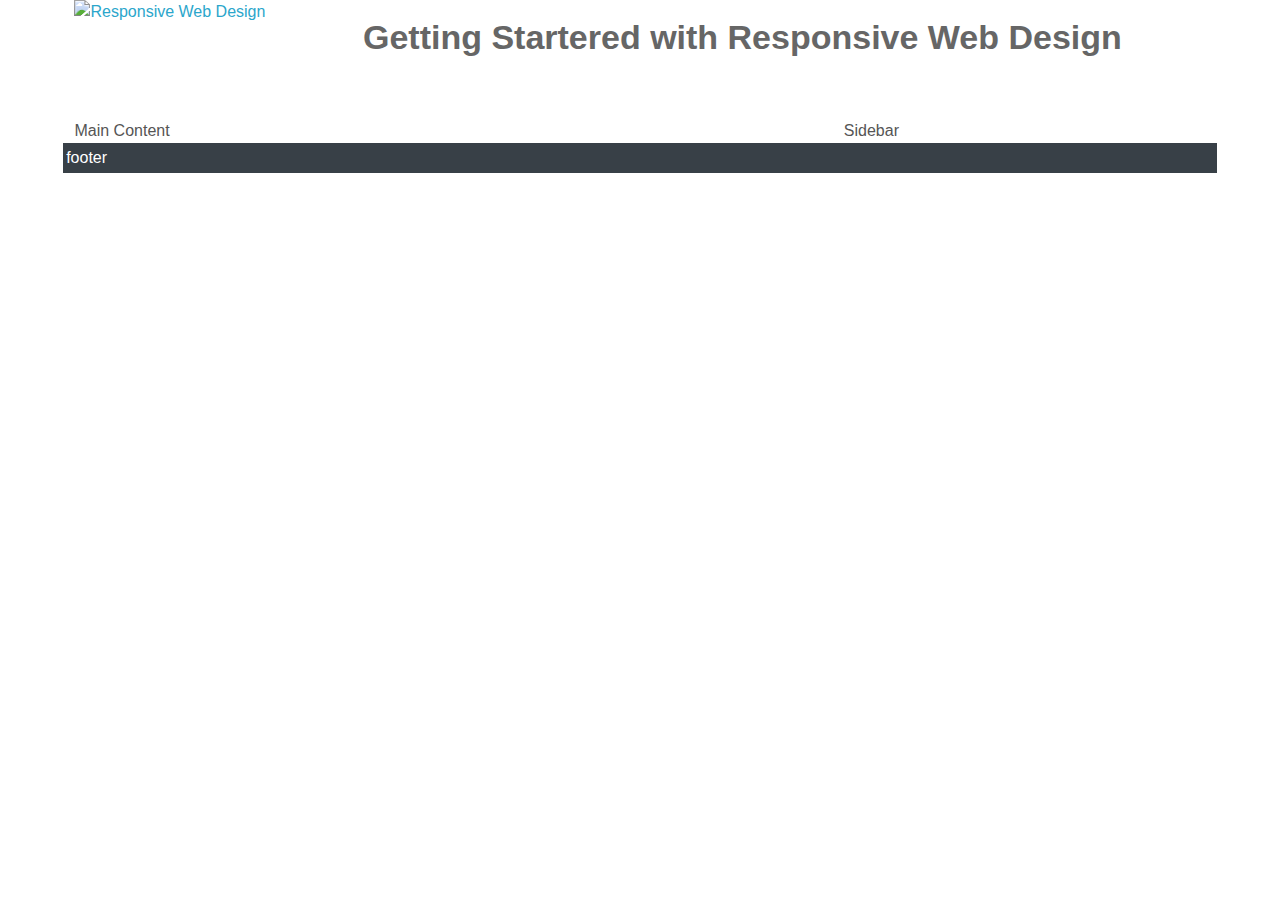
==== news.html @ 5d09f3d2 "First commit" ====
<!DOCTYPE html>
	<html>
	<head>
		<meta charset="utf-8">
		<meta http-equiv="X-UA-Compatible" content="IE=edge">
		<title>Getting Started with Responsive Web Design</title>
		<meta name="viewport" content="width=device-width, initial-scale=1.0">
		<link rel="stylesheet" href="css/grid.css">
		<link rel="stylesheet" href="css/styles.css">
	</head>
	<body>
		<div id="container" class="container_12">

			<header class="grid_12">
				<div class="grid_3 logo"><a href="index.html"><img src="http://placehold.it/200x100" alt="Responsive Web Design"></a>
				</div>
				<div class="sitename grid_9">
					<a href="index.html"><h1>Getting Startered with Responsive Web Design</h1>
					</div>
			</header>

			<!-- navigation -->
			<nav id="navigation" class="grid_12">
				<ul>
					<li><a href="#">Home</a></li>
					<li><a href="#">About Us</a></li>
					<li><a href="#">Services</a></li>
					<li><a href="#">Schedule</a></li>
					<li><a href="#">Contact Us</a></li>
				</ul>
			</nav>
			
			<section id="content" class="grid_12">
					<div class="grid_8">Main Content</div>
					<div class="grid_4">Sidebar</div>
			</section>	

			<footer class="grid_12">
				footer
			</footer>

		</div> <!-- /end of container -->
	</body>
</html>
---- css/grid.css ----
/*
	960 Grid System ~ Core CSS.
	Learn more ~ http://960.gs/

	Licensed under GPL and MIT.
*/

/* =Containers
--------------------------------------------------------------------------------*/

.container_12,
.container_16
{
	width: 92%;
	margin-left: 4%;
	margin-right: 4%;
}

/* =Grid >> Global
--------------------------------------------------------------------------------*/

.grid_1,
.grid_2,
.grid_3,
.grid_4,
.grid_5,
.grid_6,
.grid_7,
.grid_8,
.grid_9,
.grid_10,
.grid_11,
.grid_12,
.grid_13,
.grid_14,
.grid_15,
.grid_16
{
	display: inline;
	float: left;
	margin-left: 1%;
	margin-right: 1%;
}

.container_12 .grid_3,
.container_16 .grid_4
{
	width: 23%;
}

.container_12 .grid_6,
.container_16 .grid_8
{
	width: 48%;
}

.container_12 .grid_9,
.container_16 .grid_12
{
	width: 73%;
}

.container_12 .grid_12,
.container_16 .grid_16
{
	width: 98%;
}

/* =Grid >> Children (Alpha ~ First, Omega ~ Last)
--------------------------------------------------------------------------------*/

.alpha
{
	margin-left: 0;
}

.omega
{
	margin-right: 0;
}

/* =Grid >> 12 Columns
--------------------------------------------------------------------------------*/

.container_12 .grid_1
{
	width: 6.333%;
}

.container_12 .grid_2
{
	width: 14.666%;
}

.container_12 .grid_4
{
	width: 31.333%;
}

.container_12 .grid_5
{
	width: 39.666%;
}

.container_12 .grid_7
{
	width: 56.333%;
}

.container_12 .grid_8
{
	width: 64.666%;
}

.container_12 .grid_10
{
	width: 81.333%;
}

.container_12 .grid_11
{
	width: 89.666%;
}

/* =Grid >> 16 Columns
--------------------------------------------------------------------------------*/

.container_16 .grid_1
{
	width: 4.25%;
}

.container_16 .grid_2
{
	width: 10.5%;
}

.container_16 .grid_3
{
	width: 16.75%;
}

.container_16 .grid_5
{
	width: 29.25%;
}

.container_16 .grid_6
{
	width: 35.5%;
}

.container_16 .grid_7
{
	width: 41.75%;
}

.container_16 .grid_9
{
	width: 54.25%;
}

.container_16 .grid_10
{
	width: 60.5%;
}

.container_16 .grid_11
{
	width: 66.75%;
}

.container_16 .grid_13
{
	width: 79.25%;
}

.container_16 .grid_14
{
	width: 85.5%;
}

.container_16 .grid_15
{
	width: 91.75%;
}

/* =Prefix Extra Space >> Global
--------------------------------------------------------------------------------*/

.container_12 .prefix_3,
.container_16 .prefix_4
{
	padding-left: 25%;
}

.container_12 .prefix_6,
.container_16 .prefix_8
{
	padding-left: 50%;
}

.container_12 .prefix_9,
.container_16 .prefix_12
{
	padding-left: 75%;
}

/* =Prefix Extra Space >> 12 Columns
--------------------------------------------------------------------------------*/

.container_12 .prefix_1
{
	padding-left: 8.333%;
}

.container_12 .prefix_2
{
	padding-left: 16.666%;
}

.container_12 .prefix_4
{
	padding-left: 33.333%;
}

.container_12 .prefix_5
{
	padding-left: 41.666%;
}

.container_12 .prefix_7
{
	padding-left: 58.333%;
}

.container_12 .prefix_8
{
	padding-left: 66.666%;
}

.container_12 .prefix_10
{
	padding-left: 83.333%;
}

.container_12 .prefix_11
{
	padding-left: 91.666%;
}

/* =Prefix Extra Space >> 16 Columns
--------------------------------------------------------------------------------*/

.container_16 .prefix_1
{
	padding-left: 6.25%;
}

.container_16 .prefix_2
{
	padding-left: 12.5%;
}

.container_16 .prefix_3
{
	padding-left: 18.75%;
}

.container_16 .prefix_5
{
	padding-left: 31.25%;
}

.container_16 .prefix_6
{
	padding-left: 37.5%;
}

.container_16 .prefix_7
{
	padding-left: 43.75%;
}

.container_16 .prefix_9
{
	padding-left: 56.25%;
}

.container_16 .prefix_10
{
	padding-left: 62.5%;
}

.container_16 .prefix_11
{
	padding-left: 68.75%;
}

.container_16 .prefix_13
{
	padding-left: 81.25%;
}

.container_16 .prefix_14
{
	padding-left: 87.5%;
}

.container_16 .prefix_15
{
	padding-left: 93.75%;
}

/* =Suffix Extra Space >> Global
--------------------------------------------------------------------------------*/

.container_12 .suffix_3,
.container_16 .suffix_4
{
	padding-right: 25%;
}

.container_12 .suffix_6,
.container_16 .suffix_8
{
	padding-right: 50%;
}

.container_12 .suffix_9,
.container_16 .suffix_12
{
	padding-right: 75%;
}

/* =Suffix Extra Space >> 12 Columns
--------------------------------------------------------------------------------*/

.container_12 .suffix_1
{
	padding-right: 8.333%;
}

.container_12 .suffix_2
{
	padding-right: 16.666%;
}

.container_12 .suffix_4
{
	padding-right: 33.333%;
}

.container_12 .suffix_5
{
	padding-right: 41.666%;
}

.container_12 .suffix_7
{
	padding-right: 58.333%;
}

.container_12 .suffix_8
{
	padding-right: 66.666%;
}

.container_12 .suffix_10
{
	padding-right: 83.333%;
}

.container_12 .suffix_11
{
	padding-right: 91.666%;
}

/* =Suffix Extra Space >> 16 Columns
--------------------------------------------------------------------------------*/

.container_16 .suffix_1
{
	padding-right: 6.25%;
}

.container_16 .suffix_2
{
	padding-right: 16.5%;
}

.container_16 .suffix_3
{
	padding-right: 18.75%;
}

.container_16 .suffix_5
{
	padding-right: 31.25%;
}

.container_16 .suffix_6
{
	padding-right: 37.5%;
}

.container_16 .suffix_7
{
	padding-right: 43.75%;
}

.container_16 .suffix_9
{
	padding-right: 56.25%;
}

.container_16 .suffix_10
{
	padding-right: 62.5%;
}

.container_16 .suffix_11
{
	padding-right: 68.75%;
}

.container_16 .suffix_13
{
	padding-right: 81.25%;
}

.container_16 .suffix_14
{
	padding-right: 87.5%;
}

.container_16 .suffix_15
{
	padding-right: 93.75%;
}

/* =Clear Floated Elements
--------------------------------------------------------------------------------*/

/* http://sonspring.com/journal/clearing-floats */

html body * span.clear,
html body * div.clear,
html body * li.clear,
html body * dd.clear
{
	background: none;
	border: 0;
	clear: both;
	display: block;
	float: none;
	font-size: 0;
	list-style: none;
	margin: 0;
	padding: 0;
	overflow: hidden;
	visibility: hidden;
	width: 0;
	height: 0;
}

/* http://www.positioniseverything.net/easyclearing.html */

.clearfix:after
{
	clear: both;
	content: '.';
	display: block;
	visibility: hidden;
	height: 0;
}

.clearfix
{
	display: inline-block;
}

* html .clearfix
{
	height: 1%;
}

.clearfix
{
	display: block;
}
---- css/styles.css ----
*, *:before, *:after {
  -moz-box-sizing: border-box; 
  -webkit-box-sizing: border-box; 
  box-sizing: border-box;
 }
img {
	max-width: 100%;
	height: auto;
}
html {
	font-size: 62.5%; 
	/*http://snook.ca/archives/html_and_css/font-size-with-rem*/
}
body {
	font-size: 16px;
	font-size: 1.6rem;
	line-height: 1.5;
	font-family: 'Lucida Grande',Verdana,Arial, sans-serif;
	color: #555;
	background: #FFF;
	margin: 0;
	padding: 0;
}
/* clearing floats */
.clearfix:before,
.clearfix:after {
    content: " ";
    display: table;
}
.clearfix:after {
    clear: both;
}
.clearfix {
    *zoom: 1;
}

a, a:link {
	color: #2BA6CB;
	text-decoration: none;
	outline: none;
}
a:hover {
	text-decoration: underline;
}
h1,h2,h3,h4,h5,h6 {
	font-family: 'Droid Sans', sans-serif;
	margin-top: .5em;
	margin-bottom: .5em;
	color: #666;
}
h1 {
	font-size: 34px;
	font-size: 3.4rem;
	line-height: 1.2;
}
h2 {
	font-size: 28px;
	font-size: 2.8rem;
}
ul {
	margin: 0;
	padding: 0;
	list-style: none;
}
#mobile-nav {
	display: none;
}
#header, footer {
	background: #384047;
	color: #FFF;
	padding: .2em;
}

/* Media Queries */
/*@media (min-width: 320px) {
	.container_12 {
		width: 100%;
		margin: 0;
	}
	#navigation, #sitename, .grid_12, #main, #sidebar {
		float: none;
	}
	#header {
		text-align: center;
		display: block;
		width: 100%;
	}
		#header h1 {
		margin-top: 0;
		text-align: right;
		margin-right: 1em;
	}
	#header h1 a {
		text-indent: 25px;
		font-size: 22px;
		font-size: 2.2rem;
		margin: 0 auto;
		color: #FFF;
		padding: .2em 0;
	}
	#mobile-nav {
	display: block;
	width: 100%;
	margin: 0;
	padding: 0;
}
	#mobile-nav ul {
	display: block;
	background: #384047;
	text-align: center;
	font-family: 'Droid Sans', sans-serif;
	text-transform: uppercase;
}
#mobile-nav li {
	display: block;
	width: 100%;
	height: 2.2em;
}
#mobile-nav a {
	display: block;
	color: #FFF;
	height: 2.2em;
	padding-top: .5em;
	border-bottom: 1px solid #fff;
}
#mobile-nav a:hover {
	text-decoration: none;
	background: #ccc;
	color: #FFF;
}
	.menu-icon {
		display: block;
		width: 25px;
		float: left;
		margin: 8px 0 0 10px;
	}
	.menu-icon .icon-bar {
		display: block;
		height: 2px;
		padding-top: 4px;
		border-bottom: 2px solid #FFF;
	}
}*/

@media (min-width: 481px) {
	h1 {
		font-size: 30px;
		font-size: 3rem;
	}
}

@media (min-width: 768px) {
	h1 {
		font-size: 34px;
		font-size: 3.4rem;
	}
		#navigation, #sitename, .grid_12, #main, #sidebar {
		float: left;
	}
	#sidebar {
		width: 31.333%;
	}
	#main {
		width: 64.666%;
	}
	.grid_5 {
		width: 39.666%
	}
	.grid_7 {
		width: 56.333%;
	}
	#mobile-nav, .menu-icon {
		display: none;
	}
	#navigation {
		display: block;
	}
	#navigation li {
	display: inline-block;
	height: 44px;
	padding: .5em;
	}
	#navigation a {
		color: #FFF;
	}
}
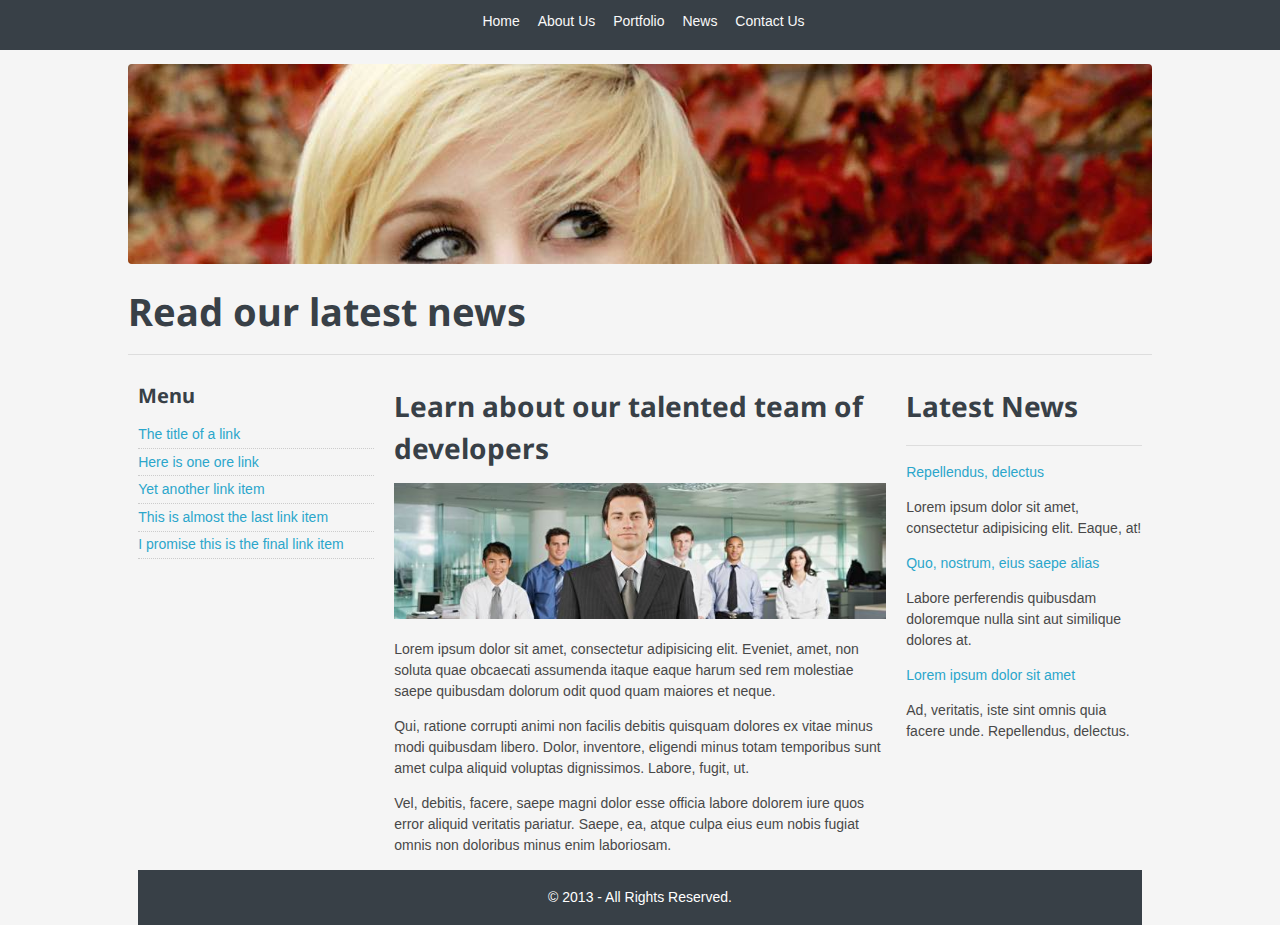
==== commit c93fe18a: "Completed layout for all screen sizes" ====
--- a/news.html
+++ b/news.html
@@ -4,39 +4,86 @@
 		<meta charset="utf-8">
 		<meta http-equiv="X-UA-Compatible" content="IE=edge">
 		<title>Getting Started with Responsive Web Design</title>
+		<link href='http://fonts.googleapis.com/css?family=Droid+Sans' rel='stylesheet' type='text/css'>
 		<meta name="viewport" content="width=device-width, initial-scale=1.0">
 		<link rel="stylesheet" href="css/grid.css">
 		<link rel="stylesheet" href="css/styles.css">
 	</head>
 	<body>
-		<div id="container" class="container_12">
+		<div class="topbar clearfix">
+			<a class="menu-icon" href="#mobile-nav">
+				<span class="icon-bar"></span>
+				<span class="icon-bar"></span>
+				<span class="icon-bar"></span>
+				</a>
 
-			<header class="grid_12">
-				<div class="grid_3 logo"><a href="index.html"><img src="http://placehold.it/200x100" alt="Responsive Web Design"></a>
-				</div>
-				<div class="sitename grid_9">
-					<a href="index.html"><h1>Getting Startered with Responsive Web Design</h1>
-					</div>
-			</header>
-
-			<!-- navigation -->
-			<nav id="navigation" class="grid_12">
-				<ul>
-					<li><a href="#">Home</a></li>
-					<li><a href="#">About Us</a></li>
-					<li><a href="#">Services</a></li>
-					<li><a href="#">Schedule</a></li>
-					<li><a href="#">Contact Us</a></li>
+			<nav>
+				<ul class="navigation">
+					<li><a href="index.html">Home</a></li>
+					<li><a href="index.html">About Us</a></li>
+					<li><a href="index.html">Portfolio</a></li>
+					<li><a href="news.html">News</a></li>
+					<li><a href="index.html">Contact Us</a></li>
 				</ul>
 			</nav>
-			
-			<section id="content" class="grid_12">
-					<div class="grid_8">Main Content</div>
-					<div class="grid_4">Sidebar</div>
-			</section>	
+		</div>
+
+
+		<div id="container" class="clearfix container_12">
+			<img class="news" src="images/news.jpg" alt="Latest News" title="Latest News">
+		<h1>Read our latest news</h1>
+<hr>
+	<section class="grid_6 push_3">
+		<h2>Learn about our talented team of developers</h2>
+		<img src="images/business.jpg" alt="Business">
+		<p>Lorem ipsum dolor sit amet, consectetur adipisicing elit. Eveniet, amet, non soluta quae obcaecati assumenda itaque eaque harum sed rem molestiae saepe quibusdam dolorum odit quod quam maiores et neque.</p>
+		<p>Qui, ratione corrupti animi non facilis debitis quisquam dolores ex vitae minus modi quibusdam libero. Dolor, inventore, eligendi minus totam temporibus sunt amet culpa aliquid voluptas dignissimos. Labore, fugit, ut.</p>
+		<p>Vel, debitis, facere, saepe magni dolor esse officia labore dolorem iure quos error aliquid veritatis pariatur. Saepe, ea, atque culpa eius eum nobis fugiat omnis non doloribus minus enim laboriosam.</p>
+	</section>
+	<aside class="grid_3 pull_6 sidebar-first">
+		<h3>Menu</h3>
+		<ul>
+			<li><a href="#">The title of a link</a></li>
+			<li><a href="#">Here is one ore link</a></li>
+			<li><a href="#">Yet another link item</a></li>
+			<li><a href="#">This is almost the last link item</a></li>
+			<li><a href="#">I promise this is the final link item</a></li>
+		</ul>
+	</aside>
+		<aside class="sidebar-second grid_3">
+		<h2>Latest News</h2>
+		<hr>
+				<ul class="events">
+				<li><a href="#">Repellendus, delectus</a>
+				<p>Lorem ipsum dolor sit amet, consectetur adipisicing elit. Eaque, at!</p>
+				</li>
+				<li><a href="#">Quo, nostrum, eius saepe alias</a>
+				<p>Labore perferendis quibusdam doloremque nulla sint aut similique dolores at.</p>
+				</li>
+				<li><a href="#">Lorem ipsum dolor sit amet</a>
+				<p>Ad, veritatis, iste sint omnis quia facere unde. Repellendus, delectus.</p>
+				</li>
+				</ul>
+		</aside>
+
+
+
+
+
+
+		<!-- navigation -->
+			<nav id="mobile-nav" class="grid_12">
+				<ul>
+					<li><a href="index.html">Home</a></li>
+					<li><a href="index.html">About Us</a></li>
+					<li><a href="index.html">Portfolio</a></li>
+					<li><a href="news.html">News</a></li>
+					<li><a href="index.html">Contact Us</a></li>
+				</ul>
+			</nav>
 
 			<footer class="grid_12">
-				footer
+				<p>&copy; 2013 - All Rights Reserved.</p>
 			</footer>
 
 		</div> <!-- /end of container -->
--- a/css/grid.css
+++ b/css/grid.css
@@ -206,6 +206,19 @@
 	padding-left: 75%;
 }
 
+/* = Push and Pull Classes for Source Ordering Purposes
+--------------------------------------------------------------------------------*/
+.container_12 .push_3, .container_12 .pull_6 {
+	position: relative;
+}
+.container_12 .push_3 {
+	left: 25%;
+}
+.container_12 .pull_6
+{
+	left: -50%;
+}
+
 /* =Prefix Extra Space >> 12 Columns
 --------------------------------------------------------------------------------*/
 
--- a/css/styles.css
+++ b/css/styles.css
@@ -1,40 +1,48 @@
-*, *:before, *:after {
-  -moz-box-sizing: border-box; 
-  -webkit-box-sizing: border-box; 
-  box-sizing: border-box;
- }
+*,
+*:before,
+*:after {
+	-moz-box-sizing: border-box;
+	box-sizing: border-box;
+}
+
+html {
+	font-size: 62.5%;
+	/*http://snook.ca/archives/html_and_css/font-size-with-rem*/
+}
+
+body {
+	font-size: 14px;
+	font-size: 1.4rem;
+	line-height: 1.5;
+	font-family: Verdana,Arial, sans-serif;
+	color: #484848;
+	margin: 0;
+	padding: 0;
+	background: #F5F5F5;
+}
+
+/* clearing floats */
+.clearfix:before,
+.clearfix:after {
+	content: " ";
+	display: table;
+}
+.clearfix:after {
+	clear: both;
+}
+.clearfix {
+	*zoom: 1;
+}
+
+/* resizable media */
 img {
 	max-width: 100%;
 	height: auto;
 }
-html {
-	font-size: 62.5%; 
-	/*http://snook.ca/archives/html_and_css/font-size-with-rem*/
-}
-body {
-	font-size: 16px;
-	font-size: 1.6rem;
-	line-height: 1.5;
-	font-family: 'Lucida Grande',Verdana,Arial, sans-serif;
-	color: #555;
-	background: #FFF;
-	margin: 0;
-	padding: 0;
-}
-/* clearing floats */
-.clearfix:before,
-.clearfix:after {
-    content: " ";
-    display: table;
-}
-.clearfix:after {
-    clear: both;
-}
-.clearfix {
-    *zoom: 1;
-}
-
-a, a:link {
+
+/* anchors */
+a,
+a:link {
 	color: #2BA6CB;
 	text-decoration: none;
 	outline: none;
@@ -42,145 +50,263 @@
 a:hover {
 	text-decoration: underline;
 }
-h1,h2,h3,h4,h5,h6 {
+
+/* typography */
+h1,
+h2,
+h3,
+h4,
+h5,
+h6 {
 	font-family: 'Droid Sans', sans-serif;
 	margin-top: .5em;
 	margin-bottom: .5em;
-	color: #666;
+	color: #384047;
 }
 h1 {
-	font-size: 34px;
-	font-size: 3.4rem;
+	font-size: 38px;
+	font-size: 3.8rem;
 	line-height: 1.2;
 }
 h2 {
 	font-size: 28px;
 	font-size: 2.8rem;
+}
+h3 {
+	font-size: 20px;
+	font-size: 2rem;
 }
 ul {
 	margin: 0;
 	padding: 0;
 	list-style: none;
 }
+hr {
+	border: solid #dddddd;
+	border-width: 1px 0 0;
+	clear: both;
+	margin: 1.25em 0 1.1875em;
+	height: 0;
+}
+
+/* hide mobile nav on large devices */
 #mobile-nav {
 	display: none;
 }
-#header, footer {
+
+/* top bar */
+.topbar {
+	height: 50px;
+}
+.topbar,
+footer {
 	background: #384047;
+	/*background: #EA4A3C;*/
 	color: #FFF;
 	padding: .2em;
 }
+.topbar ul {
+	margin-left: .5em;
+	margin-top: .4em;
+}
+.topbar ul li {
+	display: inline-block;
+	padding: .2em .5em;
+}
+.topbar nav a {
+	color: #F9F9F9;
+}
+
+/* Intro are and hero image on home page */
+.jumbotron {
+	margin-top: 2em;
+	margin-bottom: 2em;
+	padding: 2em;
+	background: #EBEBEB;
+	border-radius: 4px;
+}
+.jumbotron img {
+	width: 225px;
+	height: 225px;
+	border-radius: 50%;
+}
+.jumbotron .grid_4 {
+	text-align: center;
+}
+.jumbotron .button {
+	padding: .8em 1.8em;
+	background: #3f8abf;
+	color: #FFF;
+	border-radius: 4px;
+	margin-top: 1em;
+}
+.jumbotron .button:hover {
+	background: #326e99;
+	text-decoration: none;
+}
+.jumbotron h1 {
+	margin-bottom: 0;
+	font-size: 45px;
+	font-size: 4.5rem;
+}
+
+.company {
+	padding-bottom: 2em;
+}
+.sidebar-first ul li {
+	display: block;
+	padding-bottom: .2em;
+	padding-top: .2em;
+	list-style-type: inherit;
+	border-bottom: 1px dotted #CCC;
+}
+.news {
+	border-radius: 4px;
+}
 
 /* Media Queries */
-/*@media (min-width: 320px) {
+/*smartphones*/
+@media (min-width: 320px) {
+	p {
+		font-size: 1.6rem;
+	}
 	.container_12 {
+		width: 99%;
+		margin: auto;
+	}
+	h1 {
+		font-size: 1.6rem;
+	}
+	.topbar {
+		margin-bottom: 1em;
+	}
+	.topbar ul {
+		text-align: center;
+	}
+	.topbar ul li {
+		padding: .2em;
+	}
+	.jumbotron {
+		text-align: center;
+		padding-left: .01em;
+		padding-right: .01em;
+	}
+	/* reset floated elements */
+	.grid_4,
+	.grid_8,
+	.grid_6,
+	.grid_3 {
+		float: none;
+	}
+	h1 {
+		font-size: 2.4rem;
+	}
+	.services .block img {
+		padding-top: 2em;
+	}
+
+	/* display mobile nav */
+	#mobile-nav {
+		display: block;
+		background: #384047;
+		text-align: center;
+	}
+	#mobile-nav li {
+		border-bottom: 1px solid #555;
+	}
+	#mobile-nav a {
+		display: block;
+		height: 40px;
+		color: #FFF;
+		padding: .5em;
+	}
+	
+	/* hide main navigation on small devices */
+	.navigation {
+		display: none;
+	}
+	
+	/* display mobile nav icon on small devices */
+	.menu-icon {
+		display: block;
+		height: 30px;
+		width: 30px;
+		margin: .6em;
+		background: transparent;
+		float: left;
+	}
+	.menu-icon .icon-bar {
+		display: block;
+		height: 2px;
+		border-bottom: 2px solid #ccc;
+		padding-top: 4px;
+	}
+	footer {
+		background: #ccc;
+		margin: 0;
 		width: 100%;
-		margin: 0;
-	}
-	#navigation, #sitename, .grid_12, #main, #sidebar {
-		float: none;
-	}
-	#header {
 		text-align: center;
-		display: block;
-		width: 100%;
-	}
-		#header h1 {
-		margin-top: 0;
-		text-align: right;
-		margin-right: 1em;
-	}
-	#header h1 a {
-		text-indent: 25px;
-		font-size: 22px;
-		font-size: 2.2rem;
-		margin: 0 auto;
-		color: #FFF;
-		padding: .2em 0;
-	}
-	#mobile-nav {
-	display: block;
-	width: 100%;
-	margin: 0;
-	padding: 0;
-}
-	#mobile-nav ul {
-	display: block;
-	background: #384047;
-	text-align: center;
-	font-family: 'Droid Sans', sans-serif;
-	text-transform: uppercase;
-}
-#mobile-nav li {
-	display: block;
-	width: 100%;
-	height: 2.2em;
-}
-#mobile-nav a {
-	display: block;
-	color: #FFF;
-	height: 2.2em;
-	padding-top: .5em;
-	border-bottom: 1px solid #fff;
-}
-#mobile-nav a:hover {
-	text-decoration: none;
-	background: #ccc;
-	color: #FFF;
-}
+		color: #384047;
+	}
+}
+
+/*small tablets*/
+@media (min-width: 481px) {
+	.topbar ul li {
+		padding: .2em .5em;
+	}
+	#mobile-nav,
 	.menu-icon {
-		display: block;
-		width: 25px;
-		float: left;
-		margin: 8px 0 0 10px;
-	}
-	.menu-icon .icon-bar {
-		display: block;
-		height: 2px;
-		padding-top: 4px;
-		border-bottom: 2px solid #FFF;
-	}
-}*/
-
-@media (min-width: 481px) {
+		display: none;
+	}
+	.navigation {
+		display: block;
+	}
 	h1 {
 		font-size: 30px;
-		font-size: 3rem;
-	}
-}
-
+		font-size: 3.0rem;
+	}
+		footer {
+		background: #384047;
+		color: #FFF;
+	}
+}
+
+@media (max-width: 768px) {
+	.container_12 .grid_6,
+	.container_12 .grid_3 {
+		clear: both;
+		display: block;
+		width: 100%;
+		left: 0;
+	}
+}
+
+/*tablets*/
 @media (min-width: 768px) {
+	p {
+		font-size: 14px;
+		font-size: 1.4rem;
+	}
 	h1 {
-		font-size: 34px;
-		font-size: 3.4rem;
-	}
-		#navigation, #sitename, .grid_12, #main, #sidebar {
+		font-size: 38px;
+		font-size: 3.8rem;
+	}
+	.jumbotron {
+		text-align: left;
+	}
+	.grid_3,
+	.grid_4,
+	.grid_6,
+	.grid_8 {
 		float: left;
 	}
-	#sidebar {
-		width: 31.333%;
-	}
-	#main {
-		width: 64.666%;
-	}
-	.grid_5 {
-		width: 39.666%
-	}
-	.grid_7 {
-		width: 56.333%;
-	}
-	#mobile-nav, .menu-icon {
-		display: none;
-	}
-	#navigation {
-		display: block;
-	}
-	#navigation li {
-	display: inline-block;
-	height: 44px;
-	padding: .5em;
-	}
-	#navigation a {
-		color: #FFF;
+}
+
+/*desktops*/
+@media (min-width: 1024px) {
+	.container_12 {
+		width: 1024px;
+		margin: auto;
 	}
 }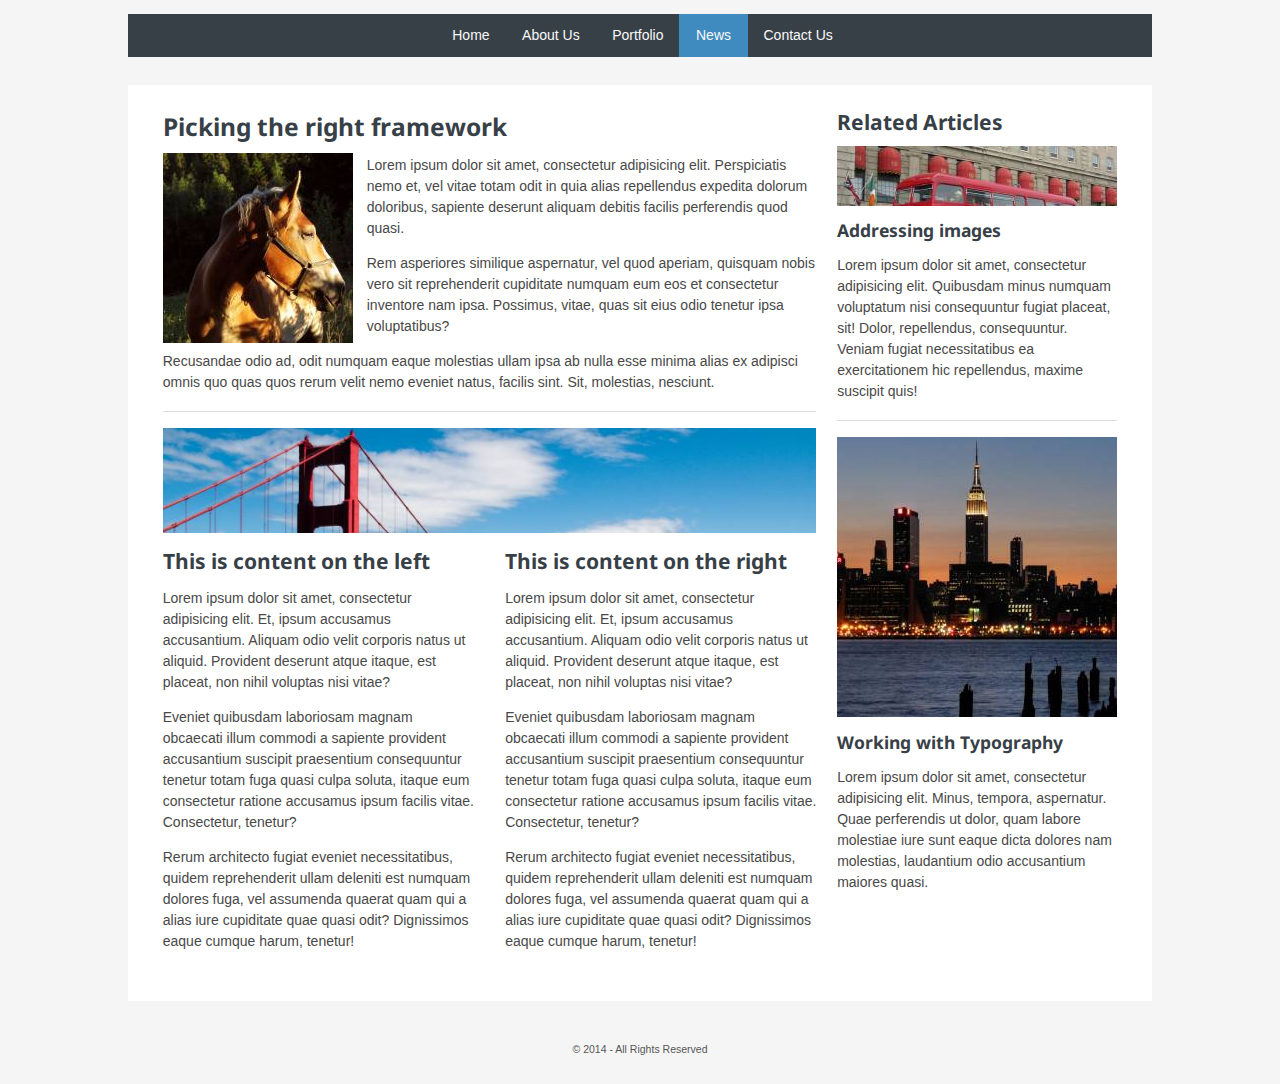
==== commit 83685432: "created new news.html page" ====
--- a/news.html
+++ b/news.html
@@ -1,91 +1,87 @@
 <!DOCTYPE html>
-	<html>
-	<head>
-		<meta charset="utf-8">
-		<meta http-equiv="X-UA-Compatible" content="IE=edge">
-		<title>Getting Started with Responsive Web Design</title>
-		<link href='http://fonts.googleapis.com/css?family=Droid+Sans' rel='stylesheet' type='text/css'>
-		<meta name="viewport" content="width=device-width, initial-scale=1.0">
-		<link rel="stylesheet" href="css/grid.css">
-		<link rel="stylesheet" href="css/styles.css">
-	</head>
-	<body>
-		<div class="topbar clearfix">
-			<a class="menu-icon" href="#mobile-nav">
-				<span class="icon-bar"></span>
-				<span class="icon-bar"></span>
-				<span class="icon-bar"></span>
-				</a>
+<html>
+<head>
+  <meta charset="utf-8">
+  <meta http-equiv="X-UA-Compatible" content="IE=edge">
+  <title>Responsive Web Design</title>
+  <meta name="viewport" content="width=device-width, initial-scale=1.0">
+  <link href='http://fonts.googleapis.com/css?family=Droid+Sans' rel='stylesheet' type='text/css'>
+  <link rel="stylesheet" href="css/styles.css">
+</head>
+<body>
 
-			<nav>
-				<ul class="navigation">
-					<li><a href="index.html">Home</a></li>
-					<li><a href="index.html">About Us</a></li>
-					<li><a href="index.html">Portfolio</a></li>
-					<li><a href="news.html">News</a></li>
-					<li><a href="index.html">Contact Us</a></li>
-				</ul>
-			</nav>
-		</div>
+<div class="container">
+<div class="topbar clearfix">
+        <a class="menu-icon" href="#mobile-nav">
+        <span class="icon-bar"></span>
+        <span class="icon-bar"></span>
+        <span class="icon-bar"></span>
+        </a>
 
+      <nav>
+        <ul class="navigation">
+          <li><a href="index.html">Home</a></li>
+          <li><a href="index.html">About Us</a></li>
+          <li><a href="index.html">Portfolio</a></li>
+          <li><a class="active" href="news.html">News</a></li>
+          <li><a href="index.html">Contact Us</a></li>
+        </ul>
+      </nav>
+</div><!-- end of topbar -->
 
-		<div id="container" class="clearfix container_12">
-			<img class="news" src="images/news.jpg" alt="Latest News" title="Latest News">
-		<h1>Read our latest news</h1>
-<hr>
-	<section class="grid_6 push_3">
-		<h2>Learn about our talented team of developers</h2>
-		<img src="images/business.jpg" alt="Business">
-		<p>Lorem ipsum dolor sit amet, consectetur adipisicing elit. Eveniet, amet, non soluta quae obcaecati assumenda itaque eaque harum sed rem molestiae saepe quibusdam dolorum odit quod quam maiores et neque.</p>
-		<p>Qui, ratione corrupti animi non facilis debitis quisquam dolores ex vitae minus modi quibusdam libero. Dolor, inventore, eligendi minus totam temporibus sunt amet culpa aliquid voluptas dignissimos. Labore, fugit, ut.</p>
-		<p>Vel, debitis, facere, saepe magni dolor esse officia labore dolorem iure quos error aliquid veritatis pariatur. Saepe, ea, atque culpa eius eum nobis fugiat omnis non doloribus minus enim laboriosam.</p>
-	</section>
-	<aside class="grid_3 pull_6 sidebar-first">
-		<h3>Menu</h3>
-		<ul>
-			<li><a href="#">The title of a link</a></li>
-			<li><a href="#">Here is one ore link</a></li>
-			<li><a href="#">Yet another link item</a></li>
-			<li><a href="#">This is almost the last link item</a></li>
-			<li><a href="#">I promise this is the final link item</a></li>
-		</ul>
-	</aside>
-		<aside class="sidebar-second grid_3">
-		<h2>Latest News</h2>
-		<hr>
-				<ul class="events">
-				<li><a href="#">Repellendus, delectus</a>
-				<p>Lorem ipsum dolor sit amet, consectetur adipisicing elit. Eaque, at!</p>
-				</li>
-				<li><a href="#">Quo, nostrum, eius saepe alias</a>
-				<p>Labore perferendis quibusdam doloremque nulla sint aut similique dolores at.</p>
-				</li>
-				<li><a href="#">Lorem ipsum dolor sit amet</a>
-				<p>Ad, veritatis, iste sint omnis quia facere unde. Repellendus, delectus.</p>
-				</li>
-				</ul>
-		</aside>
+<div class="content clearfix">
+  <div class="main clearfix">
+    <h2>Picking the right framework</h2>
+    <img class="article-image" src="images/horse.jpg" alt="Frameworks" /> <p>Lorem ipsum dolor sit amet, consectetur adipisicing elit. Perspiciatis nemo et, vel vitae totam odit in quia alias repellendus expedita dolorum doloribus, sapiente deserunt aliquam debitis facilis perferendis quod quasi.</p>
+    <p>Rem asperiores similique aspernatur, vel quod aperiam, quisquam nobis vero sit reprehenderit cupiditate numquam eum eos et consectetur inventore nam ipsa. Possimus, vitae, quas sit eius odio tenetur ipsa voluptatibus?</p>
+    <p>Recusandae odio ad, odit numquam eaque molestias ullam ipsa ab nulla esse minima alias ex adipisci omnis quo quas quos rerum velit nemo eveniet natus, facilis sint. Sit, molestias, nesciunt.</p>
 
+    <hr>
+    <img src="images/bridge.jpg" alt="Large Image">
 
+    <div class="main-left">
+      <h3>This is content on the left</h3>
+      <p>Lorem ipsum dolor sit amet, consectetur adipisicing elit. Et, ipsum accusamus accusantium. Aliquam odio velit corporis natus ut aliquid. Provident deserunt atque itaque, est placeat, non nihil voluptas nisi vitae?</p>
+      <p>Eveniet quibusdam laboriosam magnam obcaecati illum commodi a sapiente provident accusantium suscipit praesentium consequuntur tenetur totam fuga quasi culpa soluta, itaque eum consectetur ratione accusamus ipsum facilis vitae. Consectetur, tenetur?</p>
+      <p>Rerum architecto fugiat eveniet necessitatibus, quidem reprehenderit ullam deleniti est numquam dolores fuga, vel assumenda quaerat quam qui a alias iure cupiditate quae quasi odit? Dignissimos eaque cumque harum, tenetur!</p>
+    </div>
+    <div class="main-right">
+  <h3>This is content on the right</h3>
+      <p>Lorem ipsum dolor sit amet, consectetur adipisicing elit. Et, ipsum accusamus accusantium. Aliquam odio velit corporis natus ut aliquid. Provident deserunt atque itaque, est placeat, non nihil voluptas nisi vitae?</p>
+      <p>Eveniet quibusdam laboriosam magnam obcaecati illum commodi a sapiente provident accusantium suscipit praesentium consequuntur tenetur totam fuga quasi culpa soluta, itaque eum consectetur ratione accusamus ipsum facilis vitae. Consectetur, tenetur?</p>
+      <p>Rerum architecto fugiat eveniet necessitatibus, quidem reprehenderit ullam deleniti est numquam dolores fuga, vel assumenda quaerat quam qui a alias iure cupiditate quae quasi odit? Dignissimos eaque cumque harum, tenetur!</p>
+    </div>
+  </div><!-- end of main -->
 
+  <div class="sidebar">
+    <h3>Related Articles</h3>
+    <img src="images/bus.jpg" alt="Transportation">
+    <h4>Addressing images</h4>
+    <p>Lorem ipsum dolor sit amet, consectetur adipisicing elit. Quibusdam minus numquam voluptatum nisi consequuntur fugiat placeat, sit! Dolor, repellendus, consequuntur. Veniam fugiat necessitatibus ea exercitationem hic repellendus, maxime suscipit quis!</p>
 
+    <hr>
 
+    <img src="images/city.jpg" alt="Square">
+    <h4>Working with Typography</h4>
+    <p>Lorem ipsum dolor sit amet, consectetur adipisicing elit. Minus, tempora, aspernatur. Quae perferendis ut dolor, quam labore molestiae iure sunt eaque dicta dolores nam molestias, laudantium odio accusantium maiores quasi.</p>
+  </div><!-- end sidebar -->
+</div><!-- end of content -->
 
-		<!-- navigation -->
-			<nav id="mobile-nav" class="grid_12">
-				<ul>
-					<li><a href="index.html">Home</a></li>
-					<li><a href="index.html">About Us</a></li>
-					<li><a href="index.html">Portfolio</a></li>
-					<li><a href="news.html">News</a></li>
-					<li><a href="index.html">Contact Us</a></li>
-				</ul>
-			</nav>
+    <!-- navigation -->
+      <nav id="mobile-nav">
+        <ul>
+          <li><a href="index.html">Home</a></li>
+          <li><a href="index.html">About Us</a></li>
+          <li><a href="index.html">Portfolio</a></li>
+          <li><a href="news.html">News</a></li>
+          <li><a href="index.html">Contact Us</a></li>
+        </ul>
+      </nav>
 
-			<footer class="grid_12">
-				<p>&copy; 2013 - All Rights Reserved.</p>
-			</footer>
+<div class="footer">
+  <p>&copy; 2014 - All Rights Reserved</p>
+</div>
+</div><!-- end of container -->
 
-		</div> <!-- /end of container -->
-	</body>
-</html>+</body>
+</html>
--- a/css/styles.css
+++ b/css/styles.css
@@ -1,54 +1,56 @@
-*,
+/**,
 *:before,
 *:after {
-	-moz-box-sizing: border-box;
-	box-sizing: border-box;
-}
+  -moz-box-sizing: border-box;
+  box-sizing: border-box;
+}*/
 
 html {
-	font-size: 62.5%;
-	/*http://snook.ca/archives/html_and_css/font-size-with-rem*/
+  /*font-size: 62.5%;*/
+  /*http://snook.ca/archives/html_and_css/font-size-with-rem*/
 }
 
 body {
-	font-size: 14px;
-	font-size: 1.4rem;
-	line-height: 1.5;
-	font-family: Verdana,Arial, sans-serif;
-	color: #484848;
-	margin: 0;
-	padding: 0;
-	background: #F5F5F5;
+  font-size: 14px;
+  font-size: .875em;
+  line-height: 1.5;
+  font-family: Verdana,Arial, sans-serif;
+  color: #484848;
+  margin: 0;
+  padding: 0;
+  background: #F5F5F5;
 }
 
 /* clearing floats */
 .clearfix:before,
 .clearfix:after {
-	content: " ";
-	display: table;
+  content: " ";
+  display: table;
 }
 .clearfix:after {
-	clear: both;
+  clear: both;
 }
 .clearfix {
-	*zoom: 1;
+  *zoom: 1;
 }
 
 /* resizable media */
-img {
-	max-width: 100%;
-	height: auto;
+img,
+embed,
+object,
+video {
+  max-width: 100%;
 }
 
 /* anchors */
 a,
 a:link {
-	color: #2BA6CB;
-	text-decoration: none;
-	outline: none;
+  color: #3f8abf;
+  text-decoration: none;
+  outline: none;
 }
 a:hover {
-	text-decoration: underline;
+  text-decoration: underline;
 }
 
 /* typography */
@@ -58,255 +60,316 @@
 h4,
 h5,
 h6 {
-	font-family: 'Droid Sans', sans-serif;
-	margin-top: .5em;
-	margin-bottom: .5em;
-	color: #384047;
+  font-family: 'Droid Sans', sans-serif;
+  margin-top: .5em;
+  margin-bottom: .5em;
+  color: #384047;
+  line-height: 1.2;
 }
 h1 {
-	font-size: 38px;
-	font-size: 3.8rem;
-	line-height: 1.2;
+  font-size: 24px;
+  font-size: 1.5em;
+  line-height: 1.1;
 }
 h2 {
-	font-size: 28px;
-	font-size: 2.8rem;
+  font-size: 20px;
+  font-size: 1.25em;
 }
 h3 {
-	font-size: 20px;
-	font-size: 2rem;
+  font-size: 18px;
+  font-size: 1.125em;
+}
+h4 {
+  font-size: 16px;
+  font-size: 1em;
 }
 ul {
-	margin: 0;
-	padding: 0;
-	list-style: none;
+  margin: 0;
+  padding: 0;
+  list-style: none;
 }
 hr {
-	border: solid #dddddd;
-	border-width: 1px 0 0;
-	clear: both;
-	margin: 1.25em 0 1.1875em;
-	height: 0;
-}
-
-/* hide mobile nav on large devices */
-#mobile-nav {
-	display: none;
+  border: solid #dddddd;
+  border-width: 1px 0 0;
+  clear: both;
+  margin: 1.25em 0 1.1875em;
+  height: 0;
+}
+
+ /*structure */
+.container {
+  width: 90%;
+  max-width: 1024px;
+  margin: 1em auto;
 }
 
 /* top bar */
 .topbar {
-	height: 50px;
-}
-.topbar,
-footer {
-	background: #384047;
-	/*background: #EA4A3C;*/
-	color: #FFF;
-	padding: .2em;
+  margin-bottom: 2em;
+}
+.topbar {
+  background: #384047;
+  color: #FFF;
+}
+/* hide main navigation on small devices */
+.navigation {
+  display: none;
+}
+  /* display mobile nav */
+#mobile-nav {
+  display: block;
+  background: #384047;
+  text-align: center;
+}
+#mobile-nav li {
+  border-bottom: 1px solid #555;
+}
+#mobile-nav a {
+  display: block;
+  color: #FFF;
+  padding: 1em;
+}
+#mobile-nav a:hover {
+  background: #3f8abf;
+  text-decoration: none;
+  color: #384047;
+}
+
+/* display mobile nav icon on small devices */
+.menu-icon {
+  display: block;
+  height: 26px;
+  width: 30px;
+  margin: .6em;
+  background: transparent;
+  float: left;
+}
+.menu-icon .icon-bar {
+  display: block;
+  height: 2px;
+  border-bottom: 2px solid #ccc;
+  padding-top: 4px;
+}
+.hero {
+  padding: 1em;
+  padding-bottom: 1em;
+  margin-bottom: 1em;
+  background: #DDD;
+  border-radius: 4px;
+  margin-bottom: 2em;
+}
+.hero-image {
+  width: 100%;
+  text-align: center;
+}
+.hero-image img {
+  width: 250px;
+  height: 250px;
+  border-radius: 50%;
+}
+.hero-intro {
+  width: 64.583333333333%;
+  float: left;
+  float: none;
+  width: 100%;
+}
+.hero-intro h1 {
+  margin-top: 1em;
+  margin-bottom: 0;
+}
+.hero-intro p {
+  font-size: 20px;
+  font-size: 1.25em;
+  font-family: Georgia, 'Times New Roman', serif;
+  font-style: italic;
+}
+.hero .button {
+  display: block;
+  padding: .8em 1.8em;
+  background: #3f8abf;
+  color: #FFF;
+  border-radius: 4px;
+  text-align: center;
+  margin: 1em;
+}
+.hero .button:hover {
+  background: #387aa9;
+  text-decoration: none;
+}
+
+ /*content */
+.content {
+  padding: 0;
+  margin-bottom: 2em;
+}
+.main {
+  width: 100%;
+  padding-bottom: 1.5em;
+}
+.main-left,
+.main-right {
+  width: 100%;
+}
+.sidebar {
+  width: 100%;
+  padding-top: 1.5em;
+  border-top: 1px solid #ddd;
+}
+.footer {
+  padding: .2em .5em;
+  text-align: center;
+  font-size: .750em;
+  background: #F5F5F5;
+  color: #555;
+}
+
+/*============================*/
+  /*Media Queries Start Here   */
+/*============================*/
+/*small tablets*/
+@media all and (min-width: 480px) {
+  h1 {
+    font-size: 28px;
+    font-size: 1.75em;
+  }
+  h2 {
+    font-size: 24px;
+    font-size: 1.5em;
+  }
+  h3 {
+    font-size: 20px;
+    font-size: 1.25em;
+  }
+  h4 {
+    font-size: 18px;
+    font-size: 1.125em;
+  }
+}
+
+/*tablets */
+@media all and (min-width: 768px) {
+  h1 {
+    font-size: 30px;
+    font-size: 1.875em;
+  }
+  h2 {
+    font-size: 28px;
+    font-size: 1.75em;
+  }
+  h3 {
+    font-size: 24px;
+    font-size: 1.5em;
+  }
+  h4 {
+    font-size: 18px;
+    font-size: 1.25em;
+  }
+  /* hide mobile nav on large devices */
+#mobile-nav {
+  display: none;
+}
+#mobile-nav,
+.menu-icon {
+  display: none;
+}
+.navigation {
+  display: block;
 }
 .topbar ul {
-	margin-left: .5em;
-	margin-top: .4em;
+display: block;
+text-align: center;
+margin: 0 auto;
 }
 .topbar ul li {
-	display: inline-block;
-	padding: .2em .5em;
+display: inline-block;
+margin-right: -5px;
 }
 .topbar nav a {
-	color: #F9F9F9;
-}
-
-/* Intro are and hero image on home page */
-.jumbotron {
-	margin-top: 2em;
-	margin-bottom: 2em;
-	padding: 2em;
-	background: #EBEBEB;
-	border-radius: 4px;
-}
-.jumbotron img {
-	width: 225px;
-	height: 225px;
-	border-radius: 50%;
-}
-.jumbotron .grid_4 {
-	text-align: center;
-}
-.jumbotron .button {
-	padding: .8em 1.8em;
-	background: #3f8abf;
-	color: #FFF;
-	border-radius: 4px;
-	margin-top: 1em;
-}
-.jumbotron .button:hover {
-	background: #326e99;
-	text-decoration: none;
-}
-.jumbotron h1 {
-	margin-bottom: 0;
-	font-size: 45px;
-	font-size: 4.5rem;
-}
-
-.company {
-	padding-bottom: 2em;
-}
-.sidebar-first ul li {
-	display: block;
-	padding-bottom: .2em;
-	padding-top: .2em;
-	list-style-type: inherit;
-	border-bottom: 1px dotted #CCC;
-}
-.news {
-	border-radius: 4px;
-}
-
-/* Media Queries */
-/*smartphones*/
-@media (min-width: 320px) {
-	p {
-		font-size: 1.6rem;
-	}
-	.container_12 {
-		width: 99%;
-		margin: auto;
-	}
-	h1 {
-		font-size: 1.6rem;
-	}
-	.topbar {
-		margin-bottom: 1em;
-	}
-	.topbar ul {
-		text-align: center;
-	}
-	.topbar ul li {
-		padding: .2em;
-	}
-	.jumbotron {
-		text-align: center;
-		padding-left: .01em;
-		padding-right: .01em;
-	}
-	/* reset floated elements */
-	.grid_4,
-	.grid_8,
-	.grid_6,
-	.grid_3 {
-		float: none;
-	}
-	h1 {
-		font-size: 2.4rem;
-	}
-	.services .block img {
-		padding-top: 2em;
-	}
-
-	/* display mobile nav */
-	#mobile-nav {
-		display: block;
-		background: #384047;
-		text-align: center;
-	}
-	#mobile-nav li {
-		border-bottom: 1px solid #555;
-	}
-	#mobile-nav a {
-		display: block;
-		height: 40px;
-		color: #FFF;
-		padding: .5em;
-	}
-	
-	/* hide main navigation on small devices */
-	.navigation {
-		display: none;
-	}
-	
-	/* display mobile nav icon on small devices */
-	.menu-icon {
-		display: block;
-		height: 30px;
-		width: 30px;
-		margin: .6em;
-		background: transparent;
-		float: left;
-	}
-	.menu-icon .icon-bar {
-		display: block;
-		height: 2px;
-		border-bottom: 2px solid #ccc;
-		padding-top: 4px;
-	}
-	footer {
-		background: #ccc;
-		margin: 0;
-		width: 100%;
-		text-align: center;
-		color: #384047;
-	}
-}
-
-/*small tablets*/
-@media (min-width: 481px) {
-	.topbar ul li {
-		padding: .2em .5em;
-	}
-	#mobile-nav,
-	.menu-icon {
-		display: none;
-	}
-	.navigation {
-		display: block;
-	}
-	h1 {
-		font-size: 30px;
-		font-size: 3.0rem;
-	}
-		footer {
-		background: #384047;
-		color: #FFF;
-	}
-}
-
-@media (max-width: 768px) {
-	.container_12 .grid_6,
-	.container_12 .grid_3 {
-		clear: both;
-		display: block;
-		width: 100%;
-		left: 0;
-	}
-}
-
-/*tablets*/
-@media (min-width: 768px) {
-	p {
-		font-size: 14px;
-		font-size: 1.4rem;
-	}
-	h1 {
-		font-size: 38px;
-		font-size: 3.8rem;
-	}
-	.jumbotron {
-		text-align: left;
-	}
-	.grid_3,
-	.grid_4,
-	.grid_6,
-	.grid_8 {
-		float: left;
-	}
-}
-
-/*desktops*/
-@media (min-width: 1024px) {
-	.container_12 {
-		width: 1024px;
-		margin: auto;
-	}
-}+display: inline-block;
+color: #F9F9F9;
+padding: .8em 1.2em;
+}
+.topbar nav a:hover, .topbar nav a.active {
+background: #3f8abf;
+text-decoration: none;
+}
+.hero {
+  padding-bottom: 2em;
+}
+.hero-image {
+  width: 26.041666666667%;
+  float: left;
+  margin-right: 3.125%;
+  margin-left: 3.125%;
+  padding-top: 2em;
+}
+.hero-image img {
+  width: 100%;
+  height: 100%;
+  border-radius: 50%;
+}
+.hero-intro {
+  width: 64.583333333333%;
+  float: left;
+}
+.hero .button {
+  display: inline;
+  margin-left: 0;
+}
+.hero .button:hover {
+  background: #387aa9;
+  text-decoration: none;
+}
+/*content */
+.content {
+  background: #FFF;
+  padding: 1em;
+  margin-bottom: 2em;
+}
+.main .article-image {
+  float: left;
+  margin-right: 1em;
+  margin-bottom: .5em;
+}
+.main-left,
+.main-right {
+  width: 49%;
+  float: left;
+}
+.main-left {
+  margin-right: 2%;
+}
+.sidebar {
+  border: none;
+}
+}
+
+@media all and (min-width: 860px) {
+  h1 {
+    font-size: 38px;
+    font-size: 2.375em
+  }
+.main {
+  width: 65.625%;
+  float: left;
+  margin-left: 2.083333333333%;
+  margin-right: 2.083333333333%;
+}
+.main-left,
+.main-right {
+  width: 47.619047619048%;
+  float: left;
+}
+.main-left {
+  margin-right: 2.380952380952%;
+}
+.main-right {
+  margin-left: 2.380952380952%;
+}
+.sidebar {
+  padding-top: 0;
+  width: 28.125%;
+  float: left;
+  margin-right: 2.083333333333%;
+}
+}
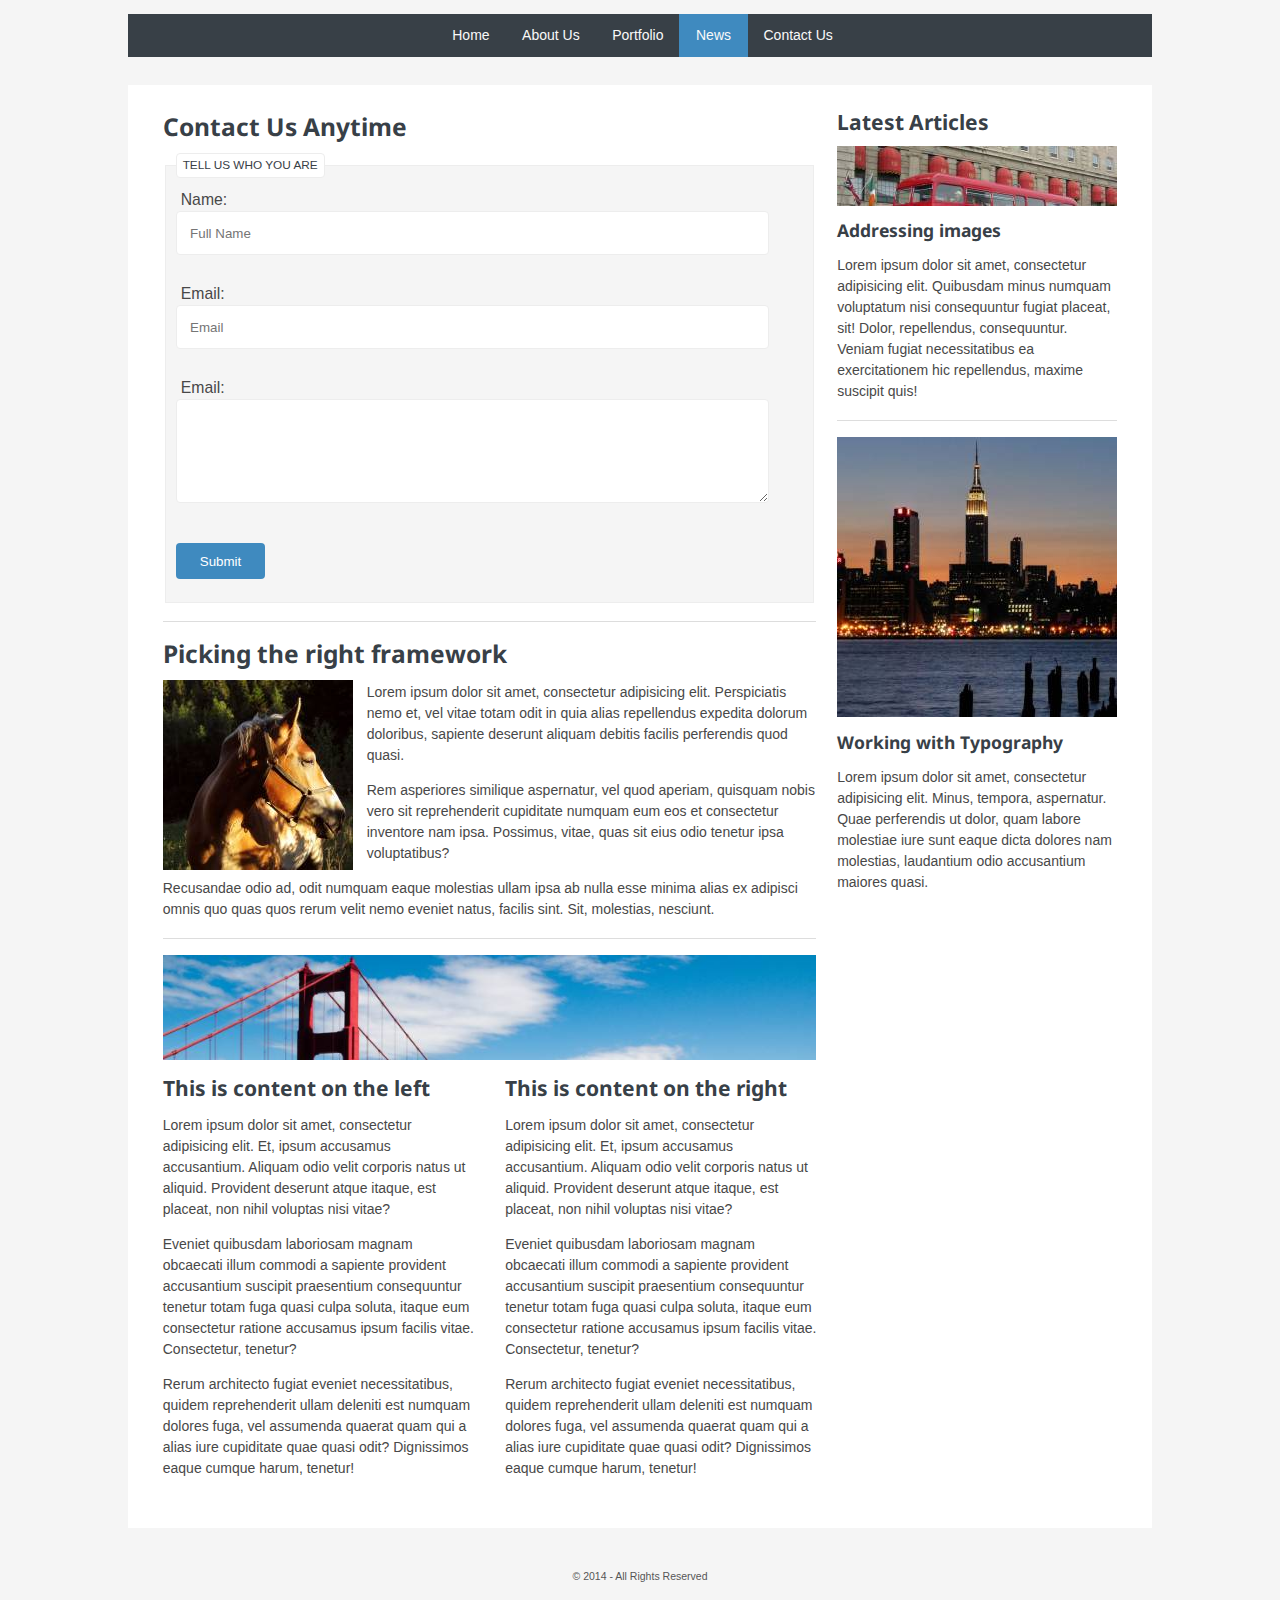
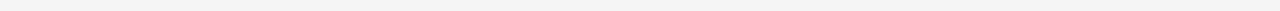
==== commit 3db5aa7a: "added form to news page" ====
--- a/news.html
+++ b/news.html
@@ -31,6 +31,21 @@
 
 <div class="content clearfix">
   <div class="main clearfix">
+
+	<h2>Contact Us Anytime</h2>
+	<fieldset class="form-wrapper">
+		<legend>Tell us who you are</legend>
+		<form>
+			<label>Name:</label>
+			<input type="text" name="name" placeholder="Full Name">
+			<label>Email:</label>
+			<input type="email" name="email" placeholder="Email">
+			<label>Email:</label>
+			<textarea name="comments" rows="5"></textarea>
+			<input class="button" type="submit" name="submit" value="Submit">
+</form>
+	</fieldset>
+<hr>
     <h2>Picking the right framework</h2>
     <img class="article-image" src="images/horse.jpg" alt="Frameworks" /> <p>Lorem ipsum dolor sit amet, consectetur adipisicing elit. Perspiciatis nemo et, vel vitae totam odit in quia alias repellendus expedita dolorum doloribus, sapiente deserunt aliquam debitis facilis perferendis quod quasi.</p>
     <p>Rem asperiores similique aspernatur, vel quod aperiam, quisquam nobis vero sit reprehenderit cupiditate numquam eum eos et consectetur inventore nam ipsa. Possimus, vitae, quas sit eius odio tenetur ipsa voluptatibus?</p>
@@ -54,7 +69,7 @@
   </div><!-- end of main -->
 
   <div class="sidebar">
-    <h3>Related Articles</h3>
+    <h3>Latest Articles</h3>
     <img src="images/bus.jpg" alt="Transportation">
     <h4>Addressing images</h4>
     <p>Lorem ipsum dolor sit amet, consectetur adipisicing elit. Quibusdam minus numquam voluptatum nisi consequuntur fugiat placeat, sit! Dolor, repellendus, consequuntur. Veniam fugiat necessitatibus ea exercitationem hic repellendus, maxime suscipit quis!</p>
--- a/css/styles.css
+++ b/css/styles.css
@@ -11,8 +11,8 @@
 }
 
 body {
-  font-size: 14px;
-  font-size: .875em;
+  font-size: 16px;
+  font-size: 1em;
   line-height: 1.5;
   font-family: Verdana,Arial, sans-serif;
   color: #484848;
@@ -67,8 +67,8 @@
   line-height: 1.2;
 }
 h1 {
-  font-size: 24px;
-  font-size: 1.5em;
+  font-size: 20px;
+  font-size: 1.25em;
   line-height: 1.1;
 }
 h2 {
@@ -132,13 +132,13 @@
 #mobile-nav a:hover {
   background: #3f8abf;
   text-decoration: none;
-  color: #384047;
+  color: #FFF;
 }
 
 /* display mobile nav icon on small devices */
 .menu-icon {
   display: block;
-  height: 26px;
+  height: 30px;
   width: 30px;
   margin: .6em;
   background: transparent;
@@ -178,21 +178,22 @@
   margin-bottom: 0;
 }
 .hero-intro p {
-  font-size: 20px;
-  font-size: 1.25em;
+  font-size: 18px;
+  font-size: 1.125em;
   font-family: Georgia, 'Times New Roman', serif;
   font-style: italic;
 }
-.hero .button {
-  display: block;
-  padding: .8em 1.8em;
+	.button {
+  display: block;
+  padding: .6em 1.8em;
   background: #3f8abf;
   color: #FFF;
   border-radius: 4px;
   text-align: center;
   margin: 1em;
-}
-.hero .button:hover {
+  border: none;
+}
+.button:hover {
   background: #387aa9;
   text-decoration: none;
 }
@@ -223,11 +224,52 @@
   color: #555;
 }
 
+ /*form */
+.form-wrapper {
+	background: #F5F5F5;
+	border: 1px solid #EDEDED;
+	padding: 10px;
+	font-size: 18px;
+	font-size: 1.125em;
+}
+.form-wrapper legend {
+	background: #FFF;
+	border: 1px solid #EDEDED;
+	padding: .2em .5em;
+	color: #384047;
+	text-transform: uppercase;
+	font-size: 12px;
+	font-size: .75em;
+	border-radius: 4px;
+}
+.form-wrapper label {
+	display: block;
+	padding-left: 5px;
+}
+.form-wrapper input[type='text'],
+.form-wrapper input[type='email'],
+.form-wrapper textarea {
+	display: block;
+	padding: 1em;
+	border: 1px solid #EDEDED;
+	width: 90%;
+	margin-bottom: 2em;
+	border-radius: 4px;
+}
+.form-wrapper input[type='text']:hover,
+.form-wrapper input[type='email']:hover,
+.form-wrapper textarea:hover {
+	border: 1px solid #ccc;
+}
 /*============================*/
   /*Media Queries Start Here   */
 /*============================*/
 /*small tablets*/
 @media all and (min-width: 480px) {
+	body {
+	  font-size: 14px;
+	  font-size: .875em;
+	}
   h1 {
     font-size: 28px;
     font-size: 1.75em;
@@ -244,6 +286,14 @@
     font-size: 18px;
     font-size: 1.125em;
   }
+  .button {
+	  padding: .8em 1.8em;
+  }
+  .main .article-image {
+  float: left;
+  margin-right: 1em;
+  margin-bottom: .5em;
+}
 }
 
 /*tablets */
@@ -312,11 +362,11 @@
   width: 64.583333333333%;
   float: left;
 }
-.hero .button {
+.button {
   display: inline;
   margin-left: 0;
 }
-.hero .button:hover {
+.button:hover {
   background: #387aa9;
   text-decoration: none;
 }
@@ -326,11 +376,6 @@
   padding: 1em;
   margin-bottom: 2em;
 }
-.main .article-image {
-  float: left;
-  margin-right: 1em;
-  margin-bottom: .5em;
-}
 .main-left,
 .main-right {
   width: 49%;
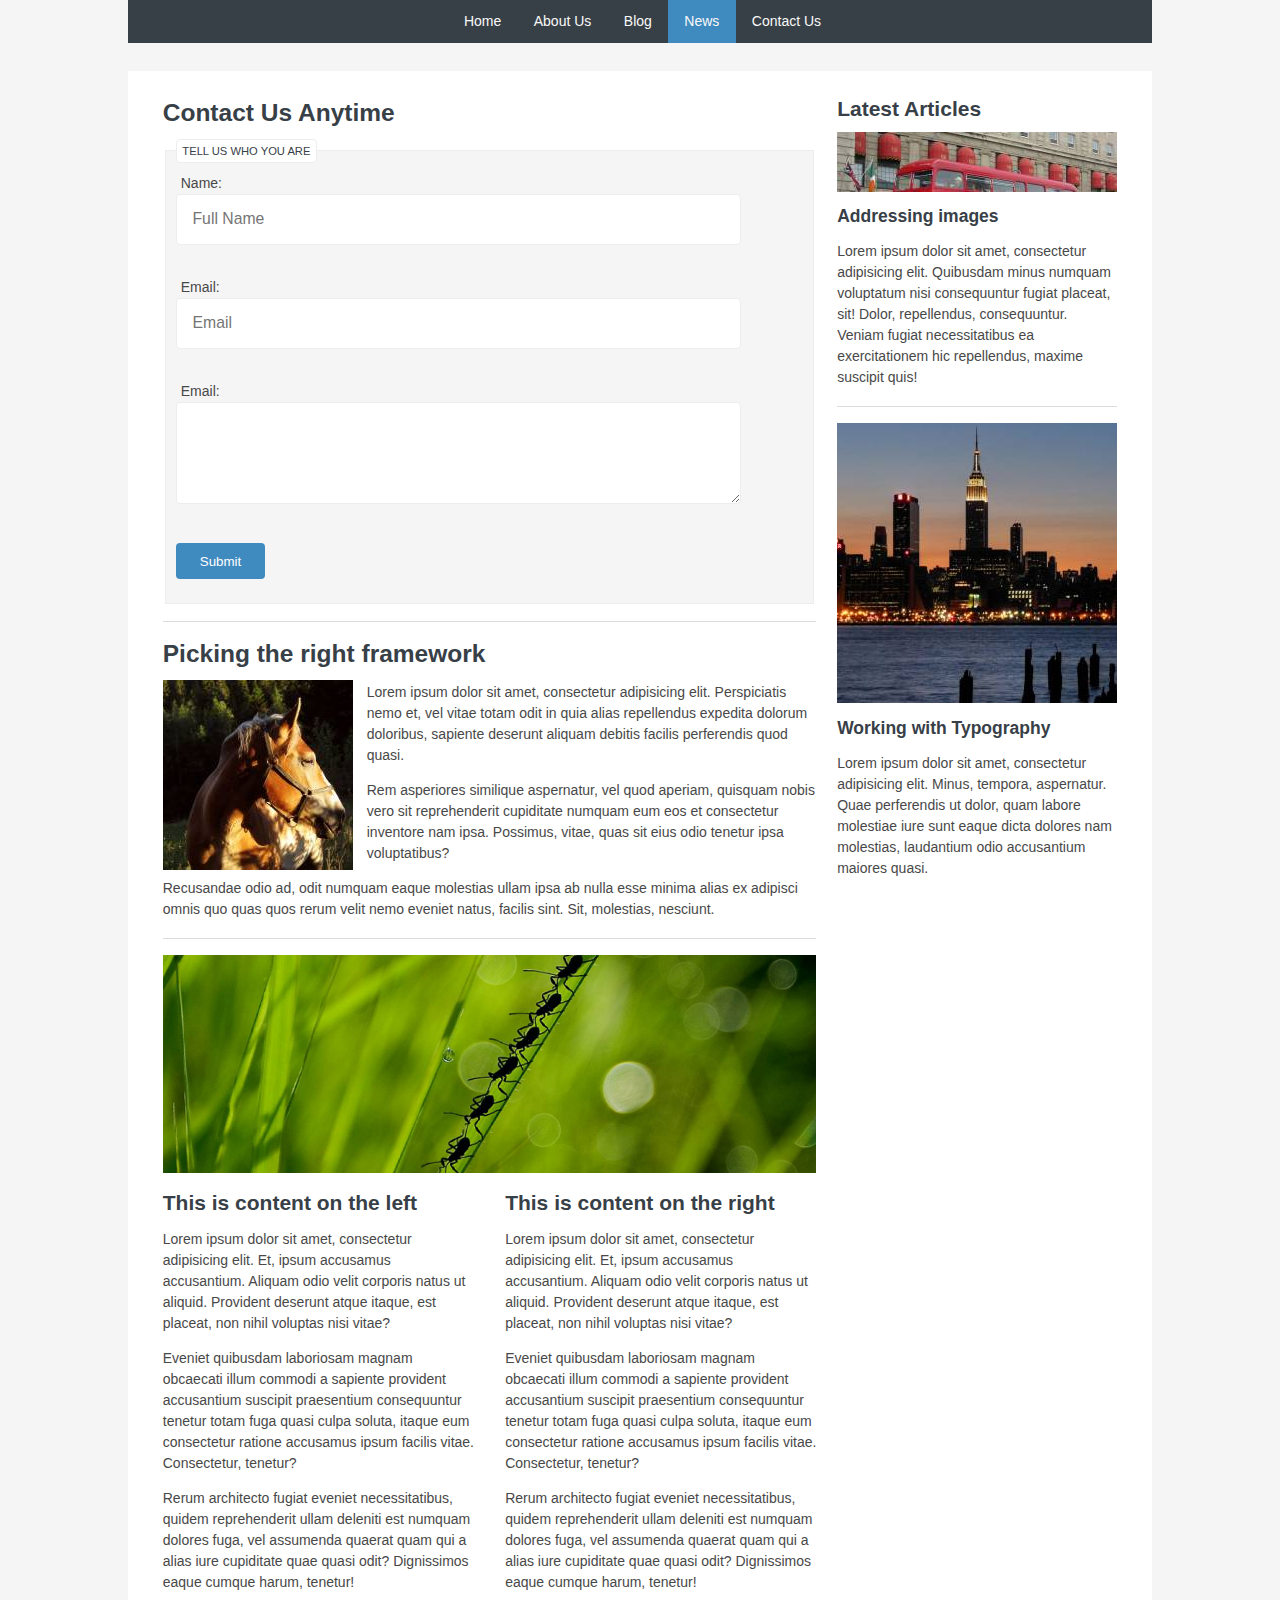
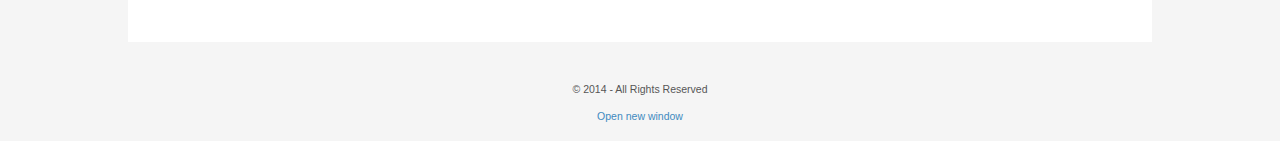
==== commit 2e7c9a15: "Improves code for RWD February 2015 class." ====
--- a/news.html
+++ b/news.html
@@ -9,25 +9,25 @@
   <link rel="stylesheet" href="css/styles.css">
 </head>
 <body>
-
-<div class="container">
-<div class="topbar clearfix">
-        <a class="menu-icon" href="#mobile-nav">
-        <span class="icon-bar"></span>
-        <span class="icon-bar"></span>
-        <span class="icon-bar"></span>
-        </a>
-
-      <nav>
-        <ul class="navigation">
-          <li><a href="index.html">Home</a></li>
-          <li><a href="index.html">About Us</a></li>
-          <li><a href="index.html">Portfolio</a></li>
-          <li><a class="active" href="news.html">News</a></li>
-          <li><a href="index.html">Contact Us</a></li>
+  <div class="container">
+    <header role="header" class="topbar clearfix">
+      <a class="menu-icon" href="#mobile-nav">
+      <span class="icon-bar"></span>
+      <span class="icon-bar"></span>
+      <span class="icon-bar"></span>
+      </a>
+      <div class="site-name">Responsive Web Design</div>
+      <nav class="navigation">
+        <ul>
+          <li><a href="/">Home</a></li>
+          <li><a href="#">About Us</a></li>
+          <li><a href="#">Blog</a></li>
+          <li><a href="news.html" class="active">News</a></li>
+          <li><a href="#">Contact Us</a></li>
         </ul>
       </nav>
-</div><!-- end of topbar -->
+    </header>
+  <!-- end of topbar -->
 
 <div class="content clearfix">
   <div class="main clearfix">
@@ -52,7 +52,7 @@
     <p>Recusandae odio ad, odit numquam eaque molestias ullam ipsa ab nulla esse minima alias ex adipisci omnis quo quas quos rerum velit nemo eveniet natus, facilis sint. Sit, molestias, nesciunt.</p>
 
     <hr>
-    <img src="images/bridge.jpg" alt="Large Image">
+    <img src="images/nature.jpg" alt="Large Image">
 
     <div class="main-left">
       <h3>This is content on the left</h3>
@@ -95,6 +95,7 @@
 
 <div class="footer">
   <p>&copy; 2014 - All Rights Reserved</p>
+  <a href="javascript:window.open('http://localhost/responsive', '','width=320,height=480')">Open new window</a>
 </div>
 </div><!-- end of container -->
 
--- a/css/styles.css
+++ b/css/styles.css
@@ -1,9 +1,9 @@
-/**,
+*,
 *:before,
 *:after {
   -moz-box-sizing: border-box;
   box-sizing: border-box;
-}*/
+}
 
 html {
   /*font-size: 62.5%;*/
@@ -60,13 +60,15 @@
 h4,
 h5,
 h6 {
-  font-family: 'Droid Sans', sans-serif;
+  font-family: 'Open Sans', sans-serif;
   margin-top: .5em;
   margin-bottom: .5em;
   color: #384047;
   line-height: 1.2;
 }
 h1 {
+  font-family: Georgia, 'Times New Roman', serif;
+  font-style: italic;
   font-size: 20px;
   font-size: 1.25em;
   line-height: 1.1;
@@ -100,7 +102,7 @@
 .container {
   width: 90%;
   max-width: 1024px;
-  margin: 1em auto;
+  margin: 0 auto 1em auto;
 }
 
 /* top bar */
@@ -110,6 +112,15 @@
 .topbar {
   background: #384047;
   color: #FFF;
+}
+.site-name {
+  color: #3f8abf;
+  text-transform: uppercase;
+  font-size: 13px;
+  font-size: .8em;
+  float: right;
+  margin-top: 1em;
+  margin-right: 1em;
 }
 /* hide main navigation on small devices */
 .navigation {
@@ -150,6 +161,7 @@
   border-bottom: 2px solid #ccc;
   padding-top: 4px;
 }
+/*hero area */
 .hero {
   padding: 1em;
   padding-bottom: 1em;
@@ -163,8 +175,8 @@
   text-align: center;
 }
 .hero-image img {
-  width: 250px;
-  height: 250px;
+  width: 240px;
+  height: 240px;
   border-radius: 50%;
 }
 .hero-intro {
@@ -183,7 +195,7 @@
   font-family: Georgia, 'Times New Roman', serif;
   font-style: italic;
 }
-	.button {
+.button {
   display: block;
   padding: .6em 1.8em;
   background: #3f8abf;
@@ -226,50 +238,50 @@
 
  /*form */
 .form-wrapper {
-	background: #F5F5F5;
-	border: 1px solid #EDEDED;
-	padding: 10px;
-	font-size: 18px;
-	font-size: 1.125em;
+  background: #F5F5F5;
+  border: 1px solid #EDEDED;
+  padding: 10px;
 }
 .form-wrapper legend {
-	background: #FFF;
-	border: 1px solid #EDEDED;
-	padding: .2em .5em;
-	color: #384047;
-	text-transform: uppercase;
-	font-size: 12px;
-	font-size: .75em;
-	border-radius: 4px;
+  background: #FFF;
+  border: 1px solid #EDEDED;
+  padding: .2em .5em;
+  color: #384047;
+  text-transform: uppercase;
+  font-size: 13px;
+  font-size: .8em;
+  border-radius: 4px;
 }
 .form-wrapper label {
-	display: block;
-	padding-left: 5px;
+  display: block;
+  padding-left: 5px;
 }
 .form-wrapper input[type='text'],
 .form-wrapper input[type='email'],
 .form-wrapper textarea {
-	display: block;
-	padding: 1em;
-	border: 1px solid #EDEDED;
-	width: 90%;
-	margin-bottom: 2em;
-	border-radius: 4px;
+  display: block;
+  padding: 1em;
+  border: 1px solid #EDEDED;
+  width: 90%;
+  margin-bottom: 2em;
+  border-radius: 4px;
+  font-size: 18px;
+  font-size: 1.125em;
 }
 .form-wrapper input[type='text']:hover,
 .form-wrapper input[type='email']:hover,
 .form-wrapper textarea:hover {
-	border: 1px solid #ccc;
+  border: 1px solid #ccc;
 }
 /*============================*/
   /*Media Queries Start Here   */
 /*============================*/
 /*small tablets*/
 @media all and (min-width: 480px) {
-	body {
-	  font-size: 14px;
-	  font-size: .875em;
-	}
+  body {
+    font-size: 14px;
+    font-size: .875em;
+  }
   h1 {
     font-size: 28px;
     font-size: 1.75em;
@@ -286,8 +298,13 @@
     font-size: 18px;
     font-size: 1.125em;
   }
+  .site-name {
+    margin-top: .8em;
+    font-size: 14px;
+    font-size: 1em;
+  }
   .button {
-	  padding: .8em 1.8em;
+    padding: .8em 1.8em;
   }
   .main .article-image {
   float: left;
@@ -314,7 +331,11 @@
     font-size: 18px;
     font-size: 1.25em;
   }
-  /* hide mobile nav on large devices */
+  .site-name {
+    display: none;
+  }
+
+/* hide mobile nav on large devices */
 #mobile-nav {
   display: none;
 }
@@ -339,7 +360,9 @@
 color: #F9F9F9;
 padding: .8em 1.2em;
 }
-.topbar nav a:hover, .topbar nav a.active {
+.topbar nav a:hover,
+.topbar nav a.active,
+.topbar nav a:focus {
 background: #3f8abf;
 text-decoration: none;
 }
@@ -417,4 +440,4 @@
   float: left;
   margin-right: 2.083333333333%;
 }
-}
+}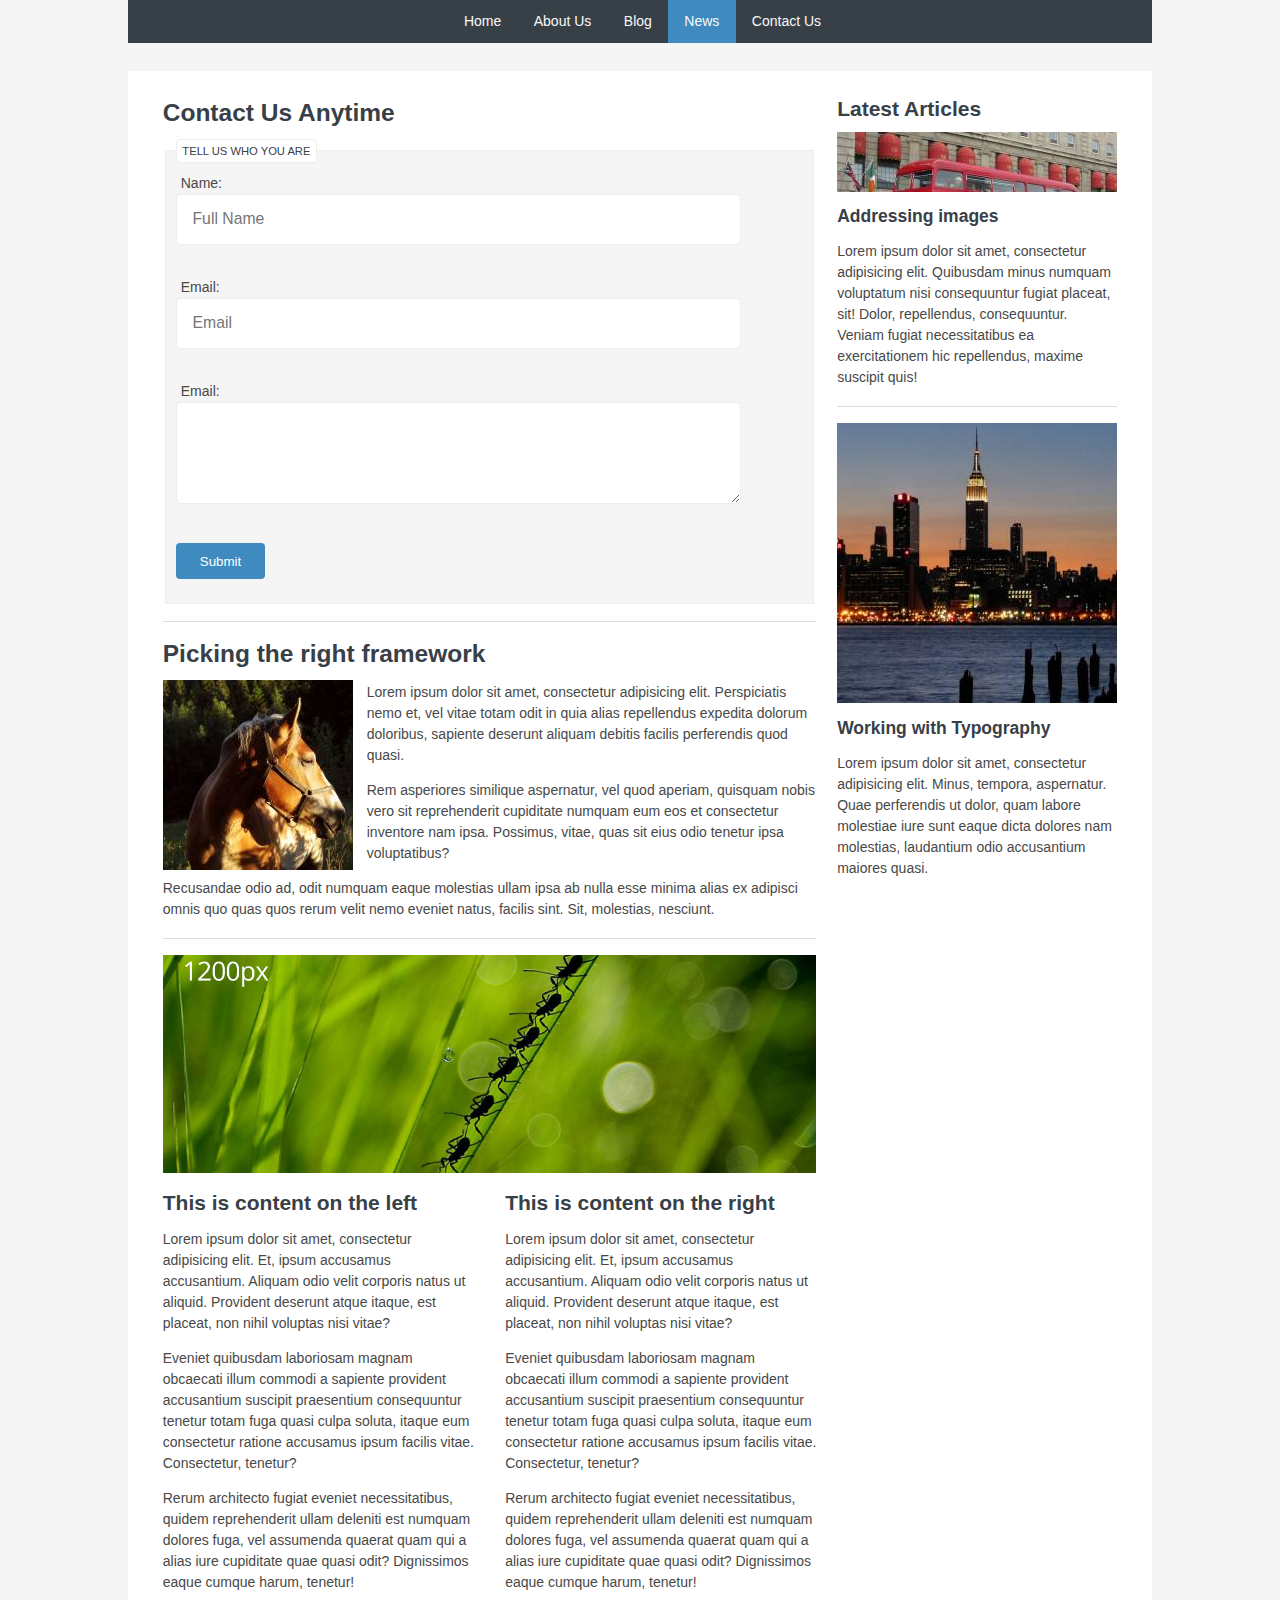
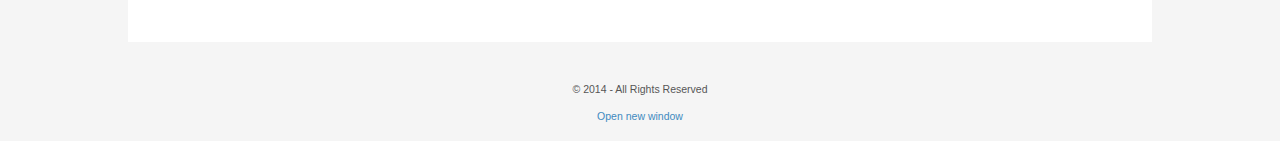
==== commit 9c4335e8: "Minor edits to html pages." ====
--- a/news.html
+++ b/news.html
@@ -19,7 +19,7 @@
       <div class="site-name">Responsive Web Design</div>
       <nav class="navigation">
         <ul>
-          <li><a href="/">Home</a></li>
+          <li><a href="index.html">Home</a></li>
           <li><a href="#">About Us</a></li>
           <li><a href="#">Blog</a></li>
           <li><a href="news.html" class="active">News</a></li>
@@ -52,7 +52,14 @@
     <p>Recusandae odio ad, odit numquam eaque molestias ullam ipsa ab nulla esse minima alias ex adipisci omnis quo quas quos rerum velit nemo eveniet natus, facilis sint. Sit, molestias, nesciunt.</p>
 
     <hr>
-    <img src="images/nature.jpg" alt="Large Image">
+    <picture>
+      <!--[if IE 9]><video style="display: none;"><![endif]-->
+      <source media="(min-width: 60em)" srcset="images/nature-large.jpg">
+      <source media="(min-width: 40em)" srcset="images/nature-medium.jpg">
+      <source media="(min-width: 30em)" srcset="images/nature-small.jpg">
+      <!--[if IE 9]></video><![endif]-->
+      <img src="images/nature-small.jpg" alt="Picture of Nature">
+    </picture>
 
     <div class="main-left">
       <h3>This is content on the left</h3>
